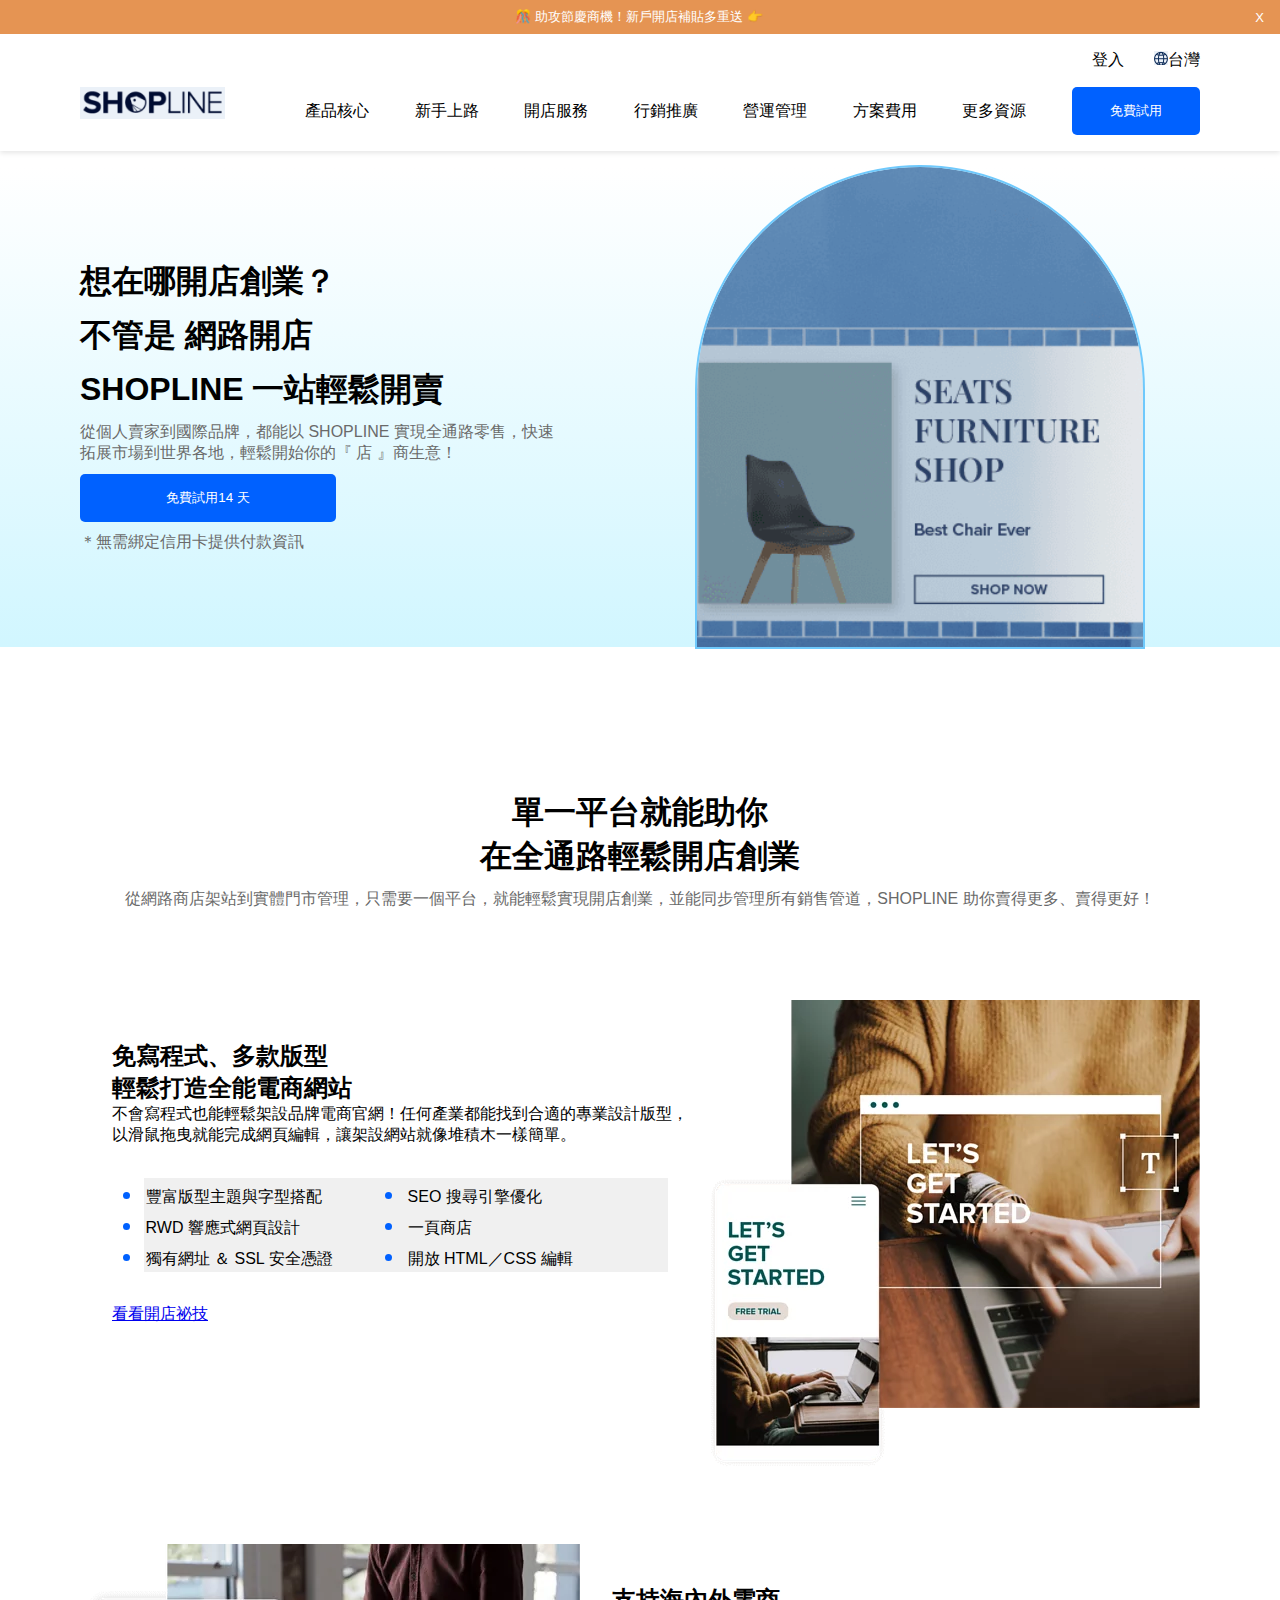
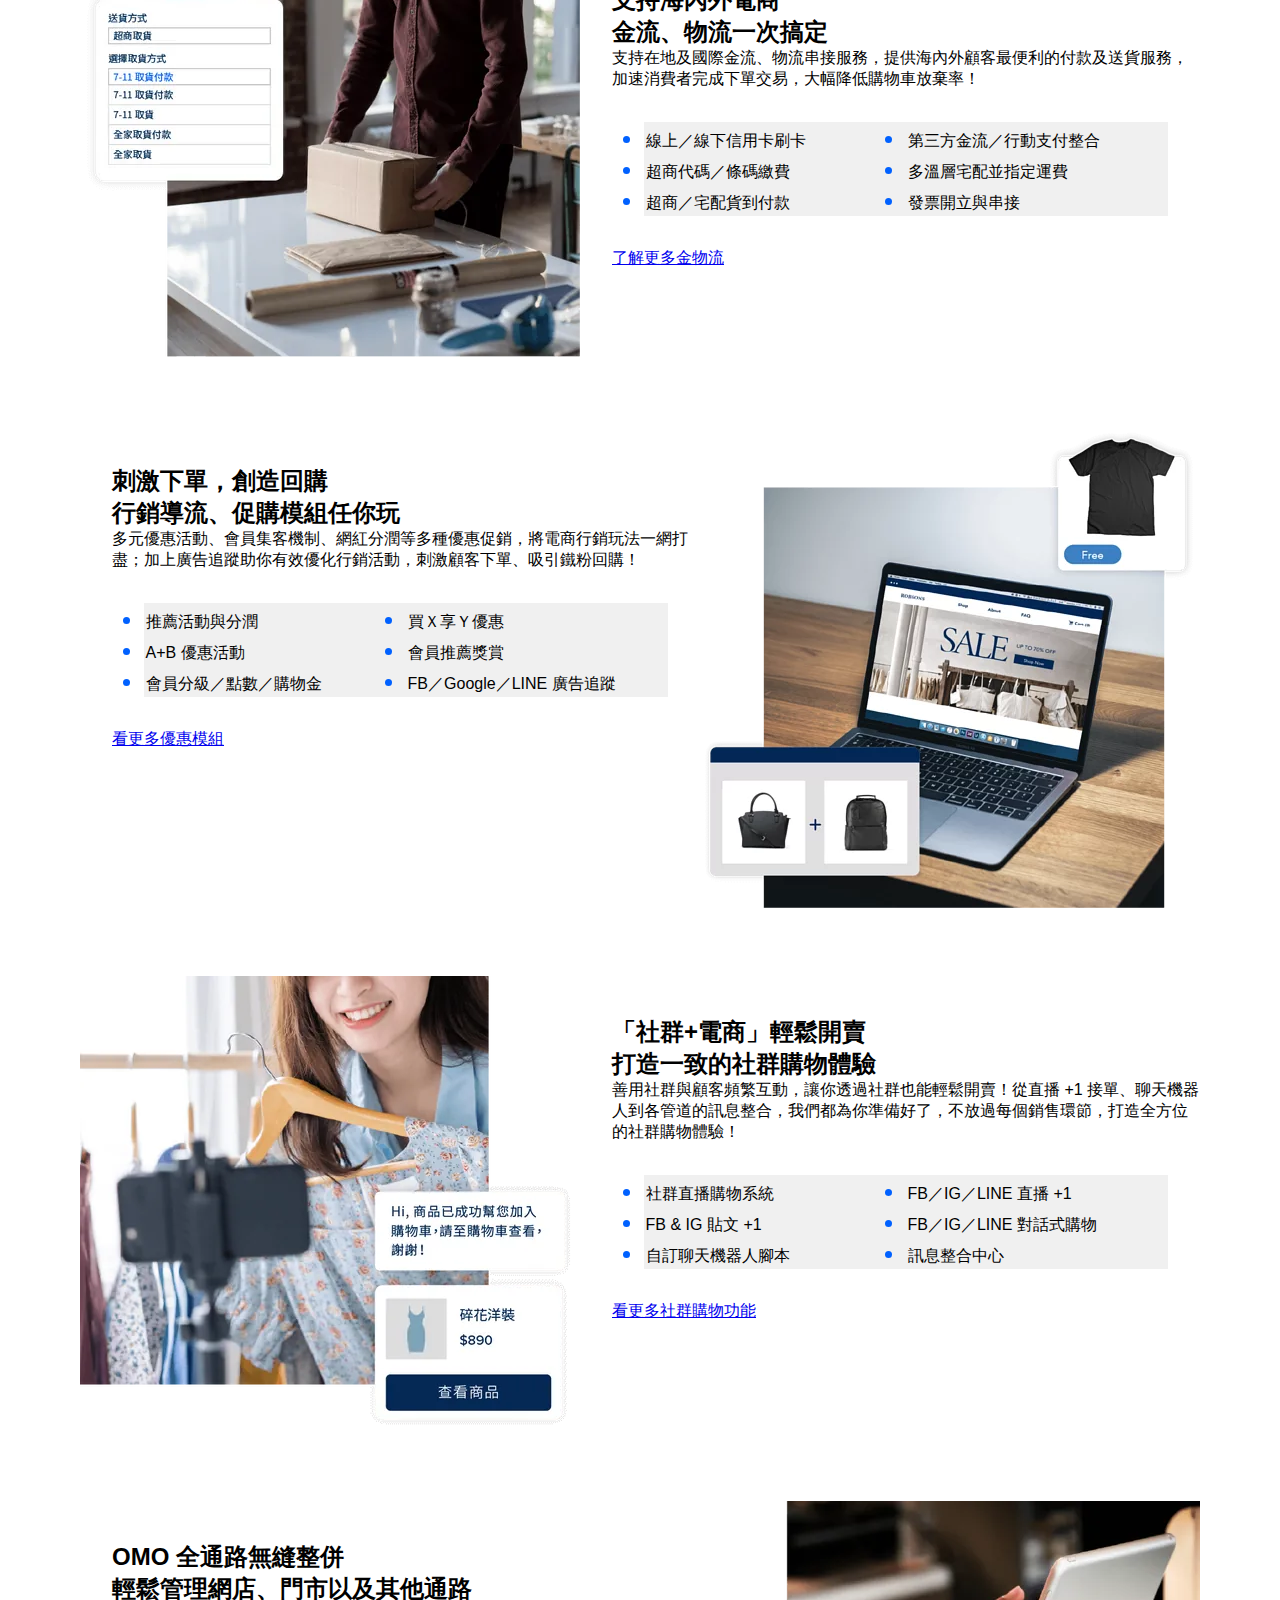
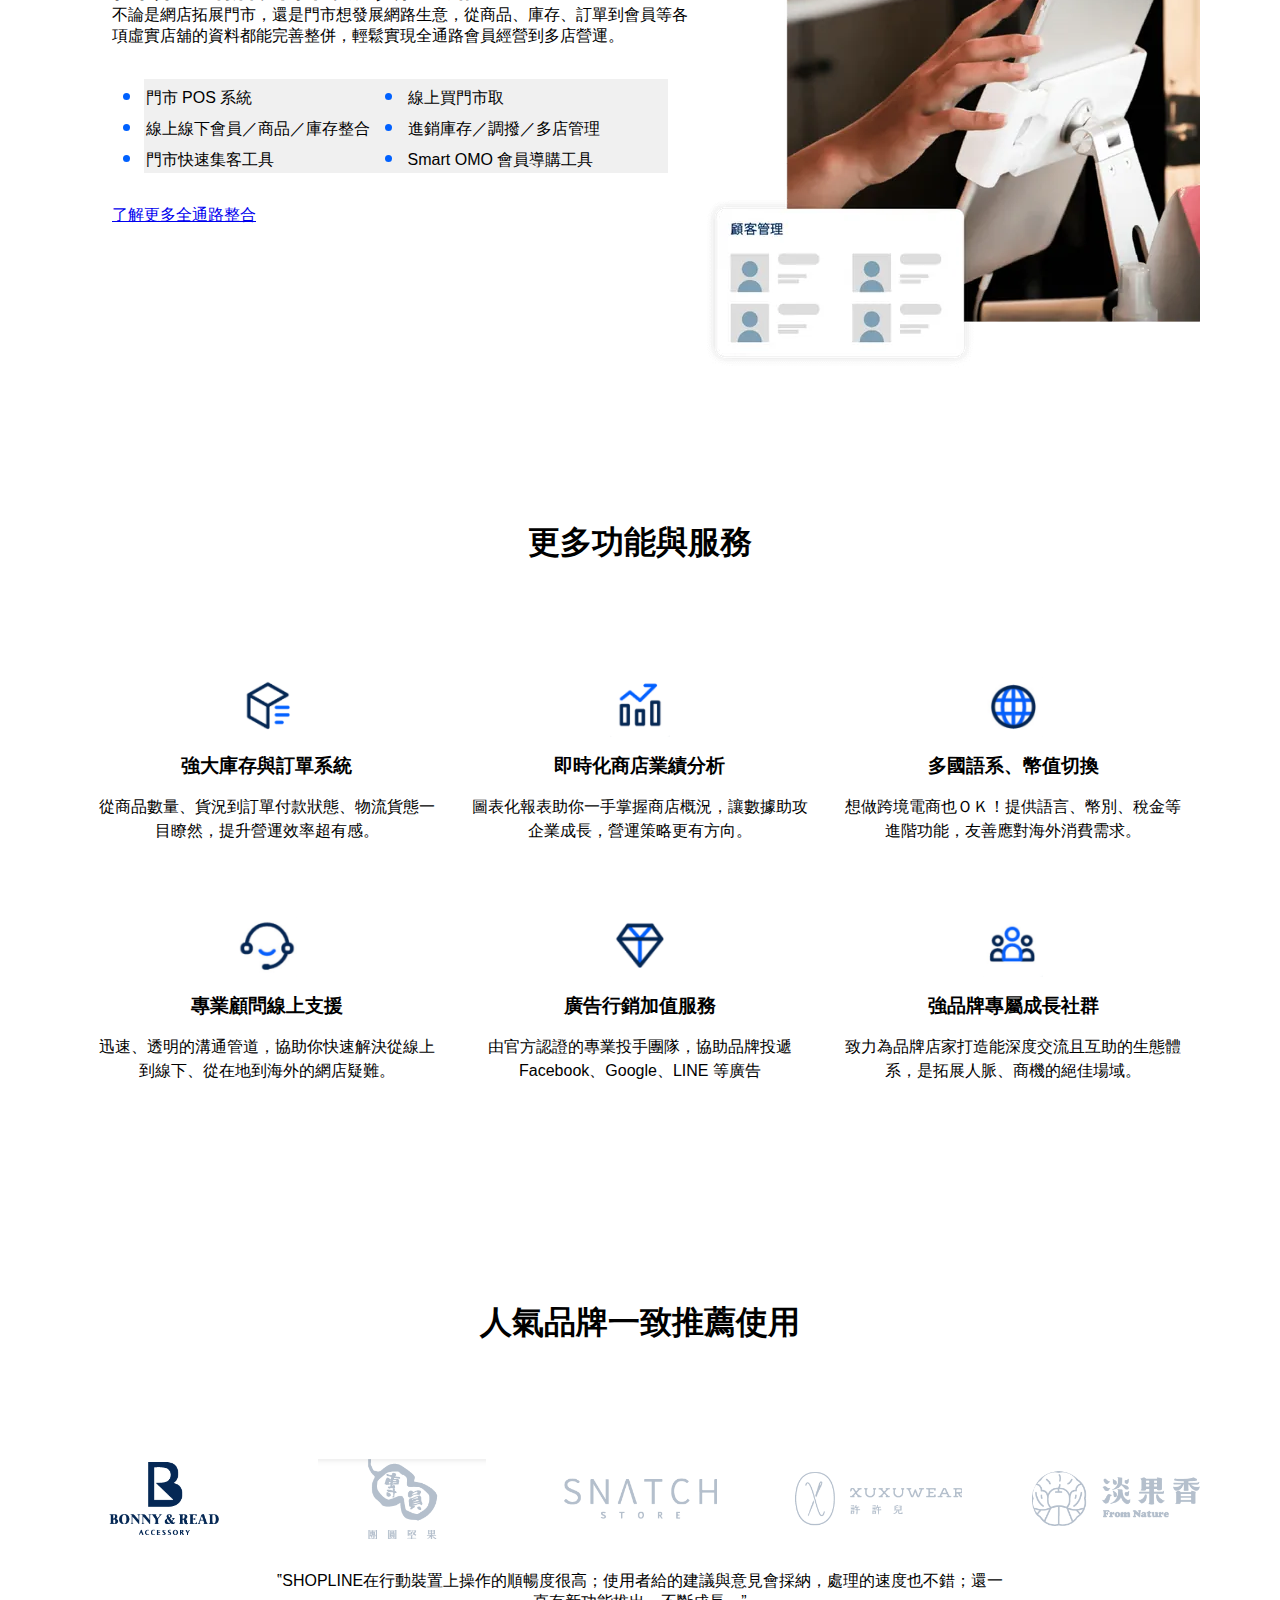
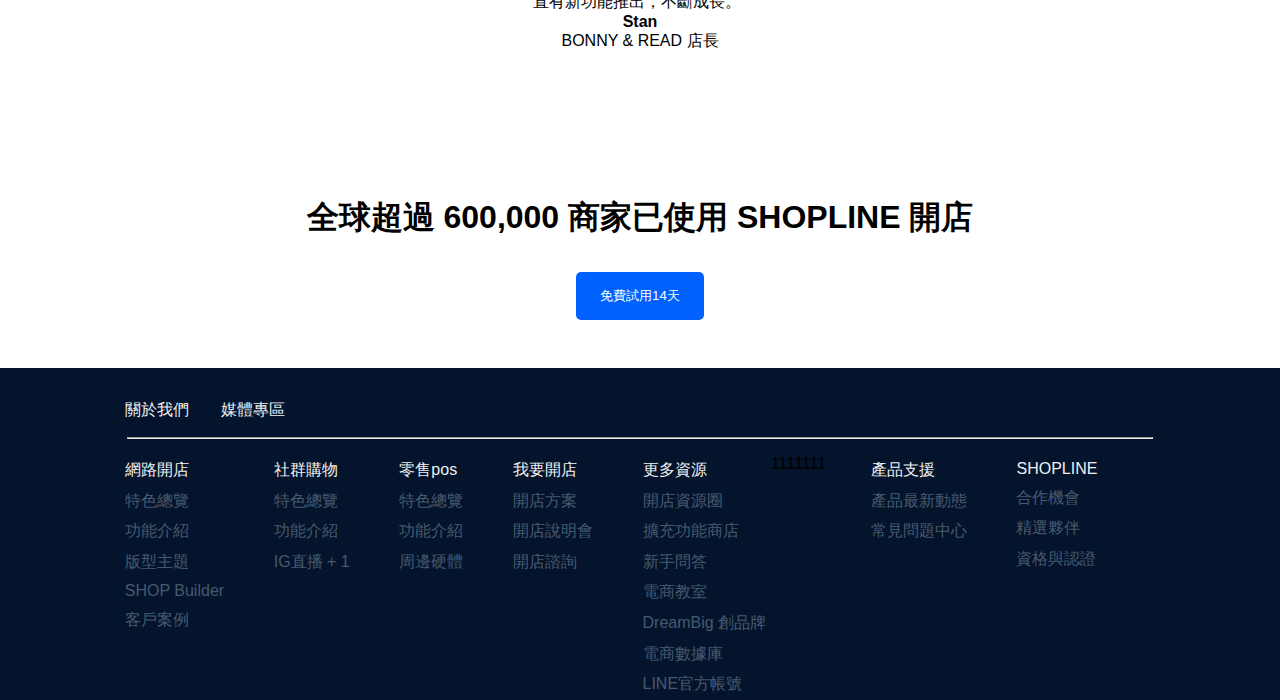
==== index.html @ c4f601bf "20241226Update" ====
<!DOCTYPE html>
<html lang="en">
  <head>
    <meta charset="UTF-8" />
    <meta name="viewport" content="width=device-width, initial-scale=1.0" />
    <title>SHOPLINE模擬</title>
    <style>
      * {
        font-family: "Segoe UI", Tahoma, Geneva, Verdana, sans-serif;
        max-width: 100vw;
        margin: 0;
      }
      button {
        background-color: #0061ff;
        color: #fff;
        border: #fff;
        border-radius: 5px;
        height: 3rem;
        width: 8rem;
      }
      h1 {
        font-size: 200%;
        margin-bottom: 0;
      }
      li::marker {
        color: #0061ff; /* 設定 marker 顏色 */
        font-size: 1.5rem; /* 自定義 marker 大小 */
      }
      input {
        display: none;
      }
      nav {
        margin-top: unset;
        display: flex;
        flex-wrap: wrap;
        background-color: #fff;
        padding: 1rem 5rem 1rem 5rem;
        z-index: 1000; /* 確保顯示在頂層 */
      }
      nav img {
        height: 2rem;
        display: flex;
        margin-bottom: 0;
      }
      #hb-input:checked + .float .popout {
        display: none;
      }
      .ad_contnet {
        display: flex;
        margin-top: 2rem;
        margin-bottom: 2rem;
        padding: 2rem 5rem 0 5rem;
      }
      .ad_contnet:nth-child(even) {
        flex-direction: row-reverse;
      }
      .ad_contnet .ad_slogan {
        padding-left: 2rem;
        padding-top: 2.5rem;
        /* outline: 3px solid #0061ff; */
      }
      .ad_contnet h2 {
        font-size: 150%;
      }
      .ad_contnet li {
        margin-top: 0;
        padding: 0.1rem;
        background: #f0f0f0;
        text-align: left;
      }
      .ad_contnet ul {
        display: grid;
        grid-template-columns: repeat(2, 1fr); /* 二列 */
        padding: 2rem;
        margin: 0;
      }
      .banner {
        display: flex;
        padding-left: 5rem;
        justify-content: left;
        align-items: center; /* 確保垂直居中 */
        background-image: linear-gradient(180deg, #fff, rgb(209, 246, 255));
      }
      .banner button {
        background-color: #0061ff;
        color: #fff;
        border: #fff;
        border-radius: 5px;
        height: 3rem;
        width: 16rem;
      }
      .banner_content {
        width: 40%;
      }
      .banner_content .banner_slogan {
        font-size: 2rem;
        font-weight: bold;
        margin: 10px 0;
      }
      .banner_content .banner_desc {
        font-size: 1rem;
        color: #6a6a6a;
        margin: 10px 0;
      }
      .brand_list {
        display: flex;
        flex-wrap: wrap;
        background-color: #fff;
        justify-content: space-between;
        padding: 2rem 5rem 0 5rem;
      }
      .brand_list img {
        height: 15%;
        width: 15%;
      }
      .brand_text {
        align-items: center;
        background-color: #fff;
        display: flex;
        flex-direction: column; /* 讓內容垂直排列 */
        flex-wrap: wrap;
        justify-content: center;
        padding: 2rem 17rem 0 17rem;
        text-align: center;
      }
      .brand_text p {
        margin-bottom: 0;
        padding-top: 0;
      }
      .brand_text p:nth-child(2) {
        font-weight: bold;
      }
      .container {
        margin-top: 1rem;
      }
      .customize {
        background-color: #fff;
        display: flex;
        padding: 1rem 5rem 0rem 5rem;
        justify-content: flex-end;
        align-items: baseline;
      }
      .customize a {
        text-decoration: none;
        color: black;
      }
      .customize a:first-child {
        margin-right: 30px;
      }
      .features {
        display: grid;
        grid-template-columns: repeat(3, 1fr);
        padding: 2rem 5rem 0 5rem;
      }
      .features_block {
        height: 15rem;
        justify-content: center; /* Horizontally center */
        align-items: center; /* Vertically center */
      }
      .features_icon {
        display: flex; /* Set to flex container */
        justify-content: center; /* Horizontally center */
        align-items: center; /* Vertically center */
      }
      .features_icon img {
        height: 60px;
        width: 60px;
      }
      .features_text {
        display: flex; /* Set to flex container */
        flex-direction: column;
        justify-content: center; /* Horizontally center */
        align-items: center; /* Vertically center */
        margin: 1rem 1rem 1rem 1rem;
      }
      .features_text p {
        margin-top: 1rem; /* 與其他內容的間距 */
        line-height: 1.5; /* 調整行間距，讓段落更易讀 */
        text-align: center; /* 水平置中 */
      }
      .footer {
        background-color: #04142c;
      }
      .float {
        margin: 0;
        position: sticky;
        top: 0rem;
        box-shadow: 0 2px 5px rgba(0, 0, 0, 0.1);
      }
      .footer p {
        display: flex;
        margin-bottom: 1rem;
        margin-left: 7.8rem;
        padding-top: 2rem;
        width: 10rem;
        justify-content: space-between;
        align-items: flex-start;
      }
      .footer a {
        text-decoration: none;
        color: #f0f0f0;
      }
      .footer hr {
        margin: 10rem 0;
        width: 80%;
        margin: 0 auto;
      }
      .footer_bottom {
        display: flex;
        flex-direction: row;
        padding: 1rem 5rem 0 5rem;
      }
      .footer_bottom ul {
        display: flex;
        flex-direction: column;
      }
      .footer_bottom li {
        list-style: none;
        padding: 0.3rem;
        color: #465a6f;
      }
      .footer_bottom li:nth-child(1) {
        color: #f0f0f0;
      }
      .footer_bottom li a {
        text-decoration: none;
        color: #465a6f;
        padding: 0;
      }
      .img-box {
        display: flex;
        width: 60%;
        /* flex: 1; */
        max-height: 30rem; /* 限制最大高度 */
        justify-content: center; /* 水平居中 */
        align-items: center; /* 垂直居中 */
      }
      .img-box img {
        max-height: 30rem; /* 保持圖片比例並填充容器 */
        max-width: 30rem;
        object-fit: none;
        border-radius: 20rem 20rem 0 0;
        outline: 2px solid #6fc9fc;
      }
      .logo {
        flex: 0 0 auto;
      }
      .menu-bar {
        display: flex;
        padding-left: 5rem;
        justify-content: space-between;
        flex-grow: 1; /* 中間部分佔據剩餘空間 */
        align-items: center;
        align-content: center;
      }
      .menu-item a {
        color: black;
        font-style: unset;
        text-decoration: none;
      }
      .popout {
        margin-top: unset;
        margin: 0;
        border: 0;
        padding: 0.5rem 1rem 0.5rem 1rem;
        background-color: #e59453;
        display: flex;
        justify-content: space-between;
        align-items: center;
        z-index: 1001; /* 確保顯示在頂層 */
      }
      .popout p {
        align-items: center;
        color: #fff;
        font-size: small;
      }
      .popout p:first-child {
        color: #e59453;
      }
      .popout p:last-child {
        font-size: ;
        align-items: end;
      }
      .topic {
        margin-top: 3rem;
        margin-bottom: 3rem;
        display: flex; /* 開啟 Flex 排版 */
        flex-direction: column; /* 讓內容垂直排列 */
        justify-content: center; /* 垂直置中 */
        align-items: center; /* 水平置中 */
        text-align: center; /* 文字內部對齊 */
        padding-top: 6rem;
      }
      .topic h2 {
        font-size: 2em;
        margin-bottom: 2rem;
      }
      .topic p {
        font-size: 1rem;
        color: #6a6a6a;
        margin: 10px 0;
      }
      @media screen and (max-width: 768px) {
        * {
          margin: unset;
          padding: 0;
          max-width: 576px;
          font-size: 60%;
          justify-self: center;
        }
        .float {
          display: none;
        }
        .banner {
          flex-wrap: wrap;
        }
        .topic {
          margin: 0;
          flex-wrap: wrap;
          justify-content: center;
          align-items: center;
        }
        .topic p {
          word-wrap: break-word;
        }
      }
    </style>
  </head>

  <body>
    <input type="checkbox" name="" id="hb-input" />
    <div class="float">
      <div class="popout">
        <p>x</p>
        <p>🎊 助攻節慶商機！新戶開店補貼多重送 👉</p>
        <p><label for="hb-input">X</label></p>
      </div>
      <div class="customize">
        <a href="">登入</a><a href=""><img src="./icon/icon0.png" />台灣</a>
      </div>
      <nav>
        <div class="logo">
          <img src="SHOPLINE.png" alt="shopline" />
        </div>
        <div class="menu-bar">
          <span class="menu-item"><a href="#">產品核心</a></span>
          <span class="menu-item"><a href="#">新手上路</a></span>
          <span class="menu-item"><a href="#">開店服務</a></span>
          <span class="menu-item"><a href="#">行銷推廣</a></span>
          <span class="menu-item"><a href="#">營運管理</a></span>
          <span class="menu-item"><a href="#">方案費用</a></span>
          <span class="menu-item"><a href="#">更多資源</a></span>
          <button type="button">免費試用</button>
        </div>
      </nav>
    </div>
    <div class="container">
      <div class="banner">
        <div class="banner_content">
          <p class="banner_slogan">想在哪開店創業？</p>
          <p class="banner_slogan">不管是 網路開店</p>
          <p class="banner_slogan">SHOPLINE 一站輕鬆開賣</p>
          <p class="banner_desc">
            從個人賣家到國際品牌，都能以 SHOPLINE
            實現全通路零售，快速拓展市場到世界各地，輕鬆開始你的『 店 』商生意！
          </p>
          <button type="button">免費試用14 天</button>
          <p class="banner_desc">＊無需綁定信用卡提供付款資訊</p>
        </div>
        <div class="img-box">
          <img src="Shopline_banner1.png" alt="" />
        </div>
      </div>
      <div class="topic">
        <h1>單一平台就能助你</h1>
        <h1>在全通路輕鬆開店創業</h1>
        <p>
          從網路商店架站到實體門市管理，只需要一個平台，就能輕鬆實現開店創業，並能同步管理所有銷售管道，SHOPLINE
          助你賣得更多、賣得更好！
        </p>
      </div>
      <div class="ad">
        <div class="ad_contnet">
          <div class="ad_slogan">
            <h2>免寫程式、多款版型</h2>
            <h2>輕鬆打造全能電商網站</h2>
            <p>
              不會寫程式也能輕鬆架設品牌電商官網！任何產業都能找到合適的專業設計版型，以滑鼠拖曳就能完成網頁編輯，讓架設網站就像堆積木一樣簡單。
            </p>
            <ul>
              <li>豐富版型主題與字型搭配</li>
              <li>SEO 搜尋引擎優化</li>
              <li>RWD 響應式網頁設計</li>
              <li>一頁商店</li>
              <li>獨有網址 ＆ SSL 安全憑證</li>
              <li>開放 HTML／CSS 編輯</li>
            </ul>
            <a href="#">看看開店祕技</a>
          </div>
          <div>
            <img src="./ad/ad1.webp" />
          </div>
        </div>
        <div class="ad_contnet">
          <div class="ad_slogan">
            <h2>支持海內外電商</h2>
            <h2>金流、物流一次搞定</h2>
            <p>
              支持在地及國際金流、物流串接服務，提供海內外顧客最便利的付款及送貨服務，加速消費者完成下單交易，大幅降低購物車放棄率！
            </p>
            <ul>
              <li>線上／線下信用卡刷卡</li>
              <li>第三方金流／行動支付整合</li>
              <li>超商代碼／條碼繳費</li>
              <li>多溫層宅配並指定運費</li>
              <li>超商／宅配貨到付款</li>
              <li>發票開立與串接</li>
            </ul>
            <a href="#">了解更多金物流</a>
          </div>
          <div>
            <img src="./ad/ad2.webp" />
          </div>
        </div>
        <div class="ad_contnet">
          <div class="ad_slogan">
            <h2>刺激下單，創造回購</h2>
            <h2>行銷導流、促購模組任你玩</h2>
            <p>
              多元優惠活動、會員集客機制、網紅分潤等多種優惠促銷，將電商行銷玩法一網打盡；加上廣告追蹤助你有效優化行銷活動，刺激顧客下單、吸引鐵粉回購！
            </p>
            <ul>
              <li>推薦活動與分潤</li>
              <li>買Ｘ享Ｙ優惠</li>
              <li>A+B 優惠活動</li>
              <li>會員推薦獎賞</li>
              <li>會員分級／點數／購物金</li>
              <li>FB／Google／LINE 廣告追蹤</li>
            </ul>
            <a href="#">看更多優惠模組</a>
          </div>
          <div>
            <img src="./ad/ad3.webp" />
          </div>
        </div>
        <div class="ad_contnet">
          <div class="ad_slogan">
            <h2>「社群+電商」輕鬆開賣</h2>
            <h2>打造一致的社群購物體驗</h2>
            <p>
              善用社群與顧客頻繁互動，讓你透過社群也能輕鬆開賣！從直播 +1
              接單、聊天機器人到各管道的訊息整合，我們都為你準備好了，不放過每個銷售環節，打造全方位的社群購物體驗！
            </p>
            <ul>
              <li>社群直播購物系統</li>
              <li>FB／IG／LINE 直播 +1</li>
              <li>FB & IG 貼文 +1</li>
              <li>FB／IG／LINE 對話式購物</li>
              <li>自訂聊天機器人腳本</li>
              <li>訊息整合中心</li>
            </ul>
            <a href="#">看更多社群購物功能</a>
          </div>
          <div>
            <img src="./ad/ad4.webp" />
          </div>
        </div>
        <div class="ad_contnet">
          <div class="ad_slogan">
            <h2>OMO 全通路無縫整併</h2>
            <h2>輕鬆管理網店、門市以及其他通路</h2>
            <p>
              不論是網店拓展門市，還是門市想發展網路生意，從商品、庫存、訂單到會員等各項虛實店舖的資料都能完善整併，輕鬆實現全通路會員經營到多店營運。
            </p>
            <ul>
              <li>門市 POS 系統</li>
              <li>線上買門市取</li>
              <li>線上線下會員／商品／庫存整合</li>
              <li>進銷庫存／調撥／多店管理</li>
              <li>門市快速集客工具</li>
              <li>Smart OMO 會員導購工具</li>
            </ul>
            <a href="#">了解更多全通路整合</a>
          </div>
          <div>
            <img src="./ad/ad5.webp" />
          </div>
        </div>

        <div class="topic">
          <h2>更多功能與服務</h2>
        </div>

        <div class="features">
          <div class="features_block">
            <div class="features_icon">
              <img src="./icon/icon1.png" alt="" />
            </div>
            <div class="features_text">
              <h3>強大庫存與訂單系統</h3>
              <p>
                從商品數量、貨況到訂單付款狀態、物流貨態一目瞭然，提升營運效率超有感。
              </p>
            </div>
          </div>
          <div class="features_block">
            <div class="features_icon">
              <img src="./icon/icon2.png" alt="" />
            </div>
            <div class="features_text">
              <h3>即時化商店業績分析</h3>
              <p>
                圖表化報表助你一手掌握商店概況，讓數據助攻企業成長，營運策略更有方向。
              </p>
            </div>
          </div>
          <div class="features_block">
            <div class="features_icon">
              <img src="./icon/icon3.png" alt="" />
            </div>
            <div class="features_text">
              <h3>多國語系、幣值切換</h3>
              <p>
                想做跨境電商也ＯＫ！提供語言、幣別、稅金等進階功能，友善應對海外消費需求。
              </p>
            </div>
          </div>
          <div class="features_block">
            <div class="features_icon">
              <img src="./icon/icon4.png" alt="" />
            </div>
            <div class="features_text">
              <h3>專業顧問線上支援</h3>
              <p>
                迅速、透明的溝通管道，協助你快速解決從線上到線下、從在地到海外的網店疑難。
              </p>
            </div>
          </div>
          <div class="features_block">
            <div class="features_icon">
              <img src="./icon/icon5.png" alt="" />
            </div>
            <div class="features_text">
              <h3>廣告行銷加值服務</h3>
              <p>
                由官方認證的專業投手團隊，協助品牌投遞 Facebook、Google、LINE
                等廣告
              </p>
            </div>
          </div>
          <div class="features_block">
            <div class="features_icon">
              <img src="./icon/icon6.png" alt="" />
            </div>
            <div class="features_text">
              <h3>強品牌專屬成長社群</h3>
              <p>
                致力為品牌店家打造能深度交流且互助的生態體系，是拓展人脈、商機的絕佳場域。
              </p>
            </div>
          </div>
        </div>

        <div class="topic">
          <h2>人氣品牌一致推薦使用</h2>
        </div>
        <div class="brand">
          <div class="brand_list">
            <img src="./brand/hl_brand01.png" alt="" />
            <img src="./brand/brand02.png" alt="" />
            <img src="./brand/brand03.png" alt="" />
            <img src="./brand/brand04.png" alt="" />
            <img src="./brand/brand05.png" alt="" />
          </div>
          <div class="brand_text">
            <p>
              ‟SHOPLINE在行動裝置上操作的順暢度很高；使用者給的建議與意見會採納，處理的速度也不錯；還一直有新功能推出，不斷成長。”
            </p>
            <p>Stan</p>
            <p>BONNY & READ 店長</p>
          </div>
        </div>
        <div class="topic">
          <h2>全球超過 600,000 商家已使用 SHOPLINE 開店</h2>
          <button type="button">免費試用14天</button>
        </div>
      </div>
    </div>

    <div class="footer">
      <p><a href=".">關於我們</a> <a href=".">媒體專區</a></p>
      <hr />
      <div class="footer_bottom">
        <ul>
          <li>網路開店</li>
          <li><a href="">特色總覽</a></li>
          <li><a href="">功能介紹</a></li>
          <li><a href="">版型主題</a></li>
          <li><a href="">SHOP Builder</a></li>
          <li><a href="">客戶案例</a></li>
        </ul>
        <ul>
          <li>社群購物</li>
          <li><a href="">特色總覽</a></li>
          <li><a href="">功能介紹</a></li>
          <li><a href="">IG直播 + 1</a></li>
        </ul>
        <ul>
          <li>零售pos</li>
          <li><a href="">特色總覽</a></li>
          <li><a href="">功能介紹</a></li>
          <li><a href="">周邊硬體</a></li>
        </ul>
        <ul>
          <li>我要開店</li>
          <li><a href="">開店方案</a></li>
          <li><a href="">開店說明會</a></li>
          <li><a href="">開店諮詢</a></li>
        </ul>
        <ul>
          <li>更多資源</li>
          <li><a href="">開店資源圈</a></li>
          <li><a href="">擴充功能商店</a></li>
          <li><a href="">新手問答</a></li>
          <li><a href="">電商教室</a></li>
          <li><a href="">DreamBig 創品牌</a></li>
          <li><a href="">電商數據庫</a></li>
          <li><a href="">LINE官方帳號</a></li>
        </ul>
        <div>1111111</div>
        <ul>
          <li>產品支援</li>
          <li><a href="">產品最新動態</a></li>
          <li><a href="">常見問題中心</a></li>
        </ul>
        <ul>
          <li>SHOPLINE</li>
          <li><a href="">合作機會</a></li>
          <li><a href="">精選夥伴</a></li>
          <li><a href="">資格與認證</a></li>
        </ul>
      </div>
    </div>
  </body>
</html>
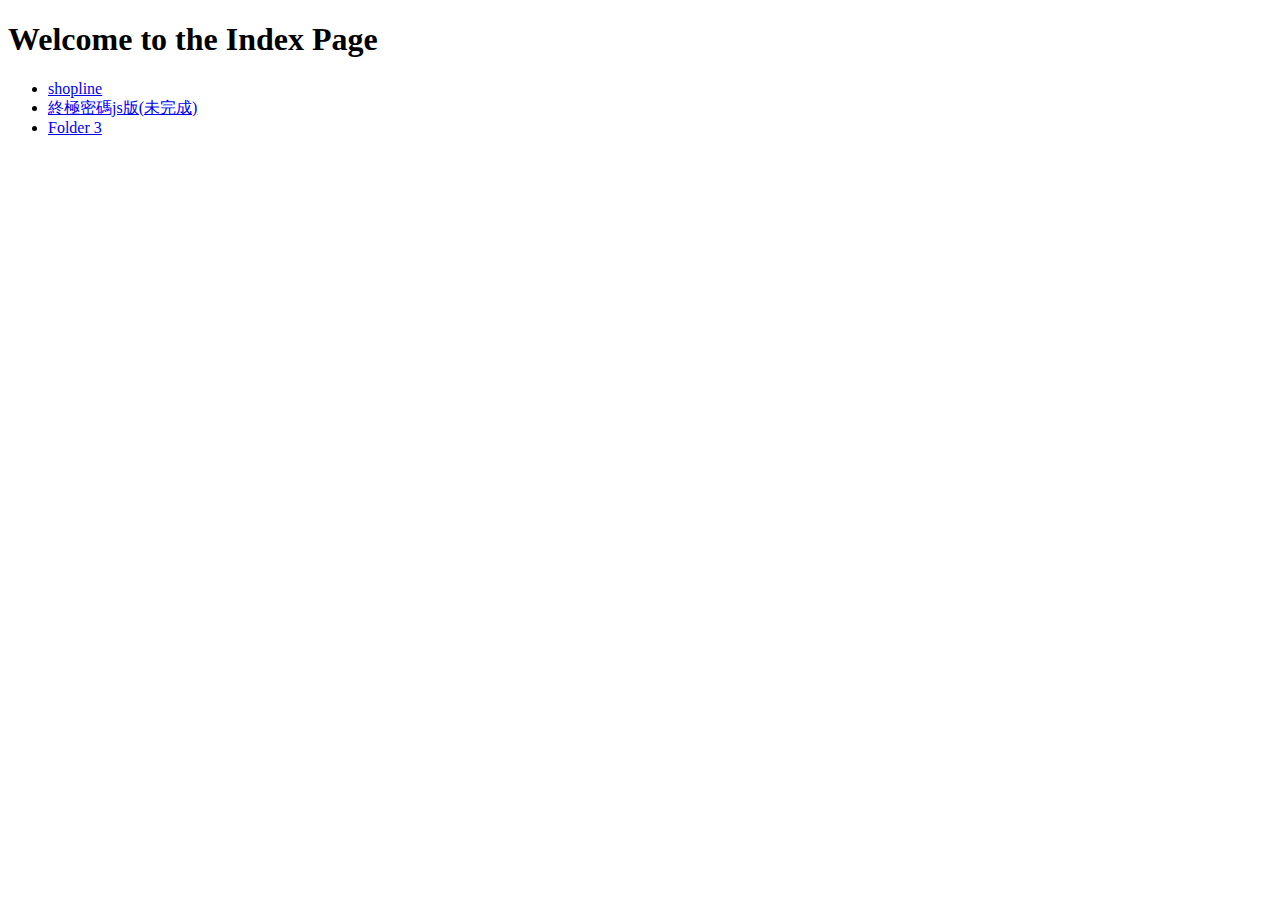
==== commit 193934b2: "20240101" ====
--- a/index.html
+++ b/index.html
@@ -3,643 +3,14 @@
   <head>
     <meta charset="UTF-8" />
     <meta name="viewport" content="width=device-width, initial-scale=1.0" />
-    <title>SHOPLINE模擬</title>
-    <style>
-      * {
-        font-family: "Segoe UI", Tahoma, Geneva, Verdana, sans-serif;
-        max-width: 100vw;
-        margin: 0;
-      }
-      button {
-        background-color: #0061ff;
-        color: #fff;
-        border: #fff;
-        border-radius: 5px;
-        height: 3rem;
-        width: 8rem;
-      }
-      h1 {
-        font-size: 200%;
-        margin-bottom: 0;
-      }
-      li::marker {
-        color: #0061ff; /* 設定 marker 顏色 */
-        font-size: 1.5rem; /* 自定義 marker 大小 */
-      }
-      input {
-        display: none;
-      }
-      nav {
-        margin-top: unset;
-        display: flex;
-        flex-wrap: wrap;
-        background-color: #fff;
-        padding: 1rem 5rem 1rem 5rem;
-        z-index: 1000; /* 確保顯示在頂層 */
-      }
-      nav img {
-        height: 2rem;
-        display: flex;
-        margin-bottom: 0;
-      }
-      #hb-input:checked + .float .popout {
-        display: none;
-      }
-      .ad_contnet {
-        display: flex;
-        margin-top: 2rem;
-        margin-bottom: 2rem;
-        padding: 2rem 5rem 0 5rem;
-      }
-      .ad_contnet:nth-child(even) {
-        flex-direction: row-reverse;
-      }
-      .ad_contnet .ad_slogan {
-        padding-left: 2rem;
-        padding-top: 2.5rem;
-        /* outline: 3px solid #0061ff; */
-      }
-      .ad_contnet h2 {
-        font-size: 150%;
-      }
-      .ad_contnet li {
-        margin-top: 0;
-        padding: 0.1rem;
-        background: #f0f0f0;
-        text-align: left;
-      }
-      .ad_contnet ul {
-        display: grid;
-        grid-template-columns: repeat(2, 1fr); /* 二列 */
-        padding: 2rem;
-        margin: 0;
-      }
-      .banner {
-        display: flex;
-        padding-left: 5rem;
-        justify-content: left;
-        align-items: center; /* 確保垂直居中 */
-        background-image: linear-gradient(180deg, #fff, rgb(209, 246, 255));
-      }
-      .banner button {
-        background-color: #0061ff;
-        color: #fff;
-        border: #fff;
-        border-radius: 5px;
-        height: 3rem;
-        width: 16rem;
-      }
-      .banner_content {
-        width: 40%;
-      }
-      .banner_content .banner_slogan {
-        font-size: 2rem;
-        font-weight: bold;
-        margin: 10px 0;
-      }
-      .banner_content .banner_desc {
-        font-size: 1rem;
-        color: #6a6a6a;
-        margin: 10px 0;
-      }
-      .brand_list {
-        display: flex;
-        flex-wrap: wrap;
-        background-color: #fff;
-        justify-content: space-between;
-        padding: 2rem 5rem 0 5rem;
-      }
-      .brand_list img {
-        height: 15%;
-        width: 15%;
-      }
-      .brand_text {
-        align-items: center;
-        background-color: #fff;
-        display: flex;
-        flex-direction: column; /* 讓內容垂直排列 */
-        flex-wrap: wrap;
-        justify-content: center;
-        padding: 2rem 17rem 0 17rem;
-        text-align: center;
-      }
-      .brand_text p {
-        margin-bottom: 0;
-        padding-top: 0;
-      }
-      .brand_text p:nth-child(2) {
-        font-weight: bold;
-      }
-      .container {
-        margin-top: 1rem;
-      }
-      .customize {
-        background-color: #fff;
-        display: flex;
-        padding: 1rem 5rem 0rem 5rem;
-        justify-content: flex-end;
-        align-items: baseline;
-      }
-      .customize a {
-        text-decoration: none;
-        color: black;
-      }
-      .customize a:first-child {
-        margin-right: 30px;
-      }
-      .features {
-        display: grid;
-        grid-template-columns: repeat(3, 1fr);
-        padding: 2rem 5rem 0 5rem;
-      }
-      .features_block {
-        height: 15rem;
-        justify-content: center; /* Horizontally center */
-        align-items: center; /* Vertically center */
-      }
-      .features_icon {
-        display: flex; /* Set to flex container */
-        justify-content: center; /* Horizontally center */
-        align-items: center; /* Vertically center */
-      }
-      .features_icon img {
-        height: 60px;
-        width: 60px;
-      }
-      .features_text {
-        display: flex; /* Set to flex container */
-        flex-direction: column;
-        justify-content: center; /* Horizontally center */
-        align-items: center; /* Vertically center */
-        margin: 1rem 1rem 1rem 1rem;
-      }
-      .features_text p {
-        margin-top: 1rem; /* 與其他內容的間距 */
-        line-height: 1.5; /* 調整行間距，讓段落更易讀 */
-        text-align: center; /* 水平置中 */
-      }
-      .footer {
-        background-color: #04142c;
-      }
-      .float {
-        margin: 0;
-        position: sticky;
-        top: 0rem;
-        box-shadow: 0 2px 5px rgba(0, 0, 0, 0.1);
-      }
-      .footer p {
-        display: flex;
-        margin-bottom: 1rem;
-        margin-left: 7.8rem;
-        padding-top: 2rem;
-        width: 10rem;
-        justify-content: space-between;
-        align-items: flex-start;
-      }
-      .footer a {
-        text-decoration: none;
-        color: #f0f0f0;
-      }
-      .footer hr {
-        margin: 10rem 0;
-        width: 80%;
-        margin: 0 auto;
-      }
-      .footer_bottom {
-        display: flex;
-        flex-direction: row;
-        padding: 1rem 5rem 0 5rem;
-      }
-      .footer_bottom ul {
-        display: flex;
-        flex-direction: column;
-      }
-      .footer_bottom li {
-        list-style: none;
-        padding: 0.3rem;
-        color: #465a6f;
-      }
-      .footer_bottom li:nth-child(1) {
-        color: #f0f0f0;
-      }
-      .footer_bottom li a {
-        text-decoration: none;
-        color: #465a6f;
-        padding: 0;
-      }
-      .img-box {
-        display: flex;
-        width: 60%;
-        /* flex: 1; */
-        max-height: 30rem; /* 限制最大高度 */
-        justify-content: center; /* 水平居中 */
-        align-items: center; /* 垂直居中 */
-      }
-      .img-box img {
-        max-height: 30rem; /* 保持圖片比例並填充容器 */
-        max-width: 30rem;
-        object-fit: none;
-        border-radius: 20rem 20rem 0 0;
-        outline: 2px solid #6fc9fc;
-      }
-      .logo {
-        flex: 0 0 auto;
-      }
-      .menu-bar {
-        display: flex;
-        padding-left: 5rem;
-        justify-content: space-between;
-        flex-grow: 1; /* 中間部分佔據剩餘空間 */
-        align-items: center;
-        align-content: center;
-      }
-      .menu-item a {
-        color: black;
-        font-style: unset;
-        text-decoration: none;
-      }
-      .popout {
-        margin-top: unset;
-        margin: 0;
-        border: 0;
-        padding: 0.5rem 1rem 0.5rem 1rem;
-        background-color: #e59453;
-        display: flex;
-        justify-content: space-between;
-        align-items: center;
-        z-index: 1001; /* 確保顯示在頂層 */
-      }
-      .popout p {
-        align-items: center;
-        color: #fff;
-        font-size: small;
-      }
-      .popout p:first-child {
-        color: #e59453;
-      }
-      .popout p:last-child {
-        font-size: ;
-        align-items: end;
-      }
-      .topic {
-        margin-top: 3rem;
-        margin-bottom: 3rem;
-        display: flex; /* 開啟 Flex 排版 */
-        flex-direction: column; /* 讓內容垂直排列 */
-        justify-content: center; /* 垂直置中 */
-        align-items: center; /* 水平置中 */
-        text-align: center; /* 文字內部對齊 */
-        padding-top: 6rem;
-      }
-      .topic h2 {
-        font-size: 2em;
-        margin-bottom: 2rem;
-      }
-      .topic p {
-        font-size: 1rem;
-        color: #6a6a6a;
-        margin: 10px 0;
-      }
-      @media screen and (max-width: 768px) {
-        * {
-          margin: unset;
-          padding: 0;
-          max-width: 576px;
-          font-size: 60%;
-          justify-self: center;
-        }
-        .float {
-          display: none;
-        }
-        .banner {
-          flex-wrap: wrap;
-        }
-        .topic {
-          margin: 0;
-          flex-wrap: wrap;
-          justify-content: center;
-          align-items: center;
-        }
-        .topic p {
-          word-wrap: break-word;
-        }
-      }
-    </style>
+    <title>Index</title>
   </head>
-
   <body>
-    <input type="checkbox" name="" id="hb-input" />
-    <div class="float">
-      <div class="popout">
-        <p>x</p>
-        <p>🎊 助攻節慶商機！新戶開店補貼多重送 👉</p>
-        <p><label for="hb-input">X</label></p>
-      </div>
-      <div class="customize">
-        <a href="">登入</a><a href=""><img src="./icon/icon0.png" />台灣</a>
-      </div>
-      <nav>
-        <div class="logo">
-          <img src="SHOPLINE.png" alt="shopline" />
-        </div>
-        <div class="menu-bar">
-          <span class="menu-item"><a href="#">產品核心</a></span>
-          <span class="menu-item"><a href="#">新手上路</a></span>
-          <span class="menu-item"><a href="#">開店服務</a></span>
-          <span class="menu-item"><a href="#">行銷推廣</a></span>
-          <span class="menu-item"><a href="#">營運管理</a></span>
-          <span class="menu-item"><a href="#">方案費用</a></span>
-          <span class="menu-item"><a href="#">更多資源</a></span>
-          <button type="button">免費試用</button>
-        </div>
-      </nav>
-    </div>
-    <div class="container">
-      <div class="banner">
-        <div class="banner_content">
-          <p class="banner_slogan">想在哪開店創業？</p>
-          <p class="banner_slogan">不管是 網路開店</p>
-          <p class="banner_slogan">SHOPLINE 一站輕鬆開賣</p>
-          <p class="banner_desc">
-            從個人賣家到國際品牌，都能以 SHOPLINE
-            實現全通路零售，快速拓展市場到世界各地，輕鬆開始你的『 店 』商生意！
-          </p>
-          <button type="button">免費試用14 天</button>
-          <p class="banner_desc">＊無需綁定信用卡提供付款資訊</p>
-        </div>
-        <div class="img-box">
-          <img src="Shopline_banner1.png" alt="" />
-        </div>
-      </div>
-      <div class="topic">
-        <h1>單一平台就能助你</h1>
-        <h1>在全通路輕鬆開店創業</h1>
-        <p>
-          從網路商店架站到實體門市管理，只需要一個平台，就能輕鬆實現開店創業，並能同步管理所有銷售管道，SHOPLINE
-          助你賣得更多、賣得更好！
-        </p>
-      </div>
-      <div class="ad">
-        <div class="ad_contnet">
-          <div class="ad_slogan">
-            <h2>免寫程式、多款版型</h2>
-            <h2>輕鬆打造全能電商網站</h2>
-            <p>
-              不會寫程式也能輕鬆架設品牌電商官網！任何產業都能找到合適的專業設計版型，以滑鼠拖曳就能完成網頁編輯，讓架設網站就像堆積木一樣簡單。
-            </p>
-            <ul>
-              <li>豐富版型主題與字型搭配</li>
-              <li>SEO 搜尋引擎優化</li>
-              <li>RWD 響應式網頁設計</li>
-              <li>一頁商店</li>
-              <li>獨有網址 ＆ SSL 安全憑證</li>
-              <li>開放 HTML／CSS 編輯</li>
-            </ul>
-            <a href="#">看看開店祕技</a>
-          </div>
-          <div>
-            <img src="./ad/ad1.webp" />
-          </div>
-        </div>
-        <div class="ad_contnet">
-          <div class="ad_slogan">
-            <h2>支持海內外電商</h2>
-            <h2>金流、物流一次搞定</h2>
-            <p>
-              支持在地及國際金流、物流串接服務，提供海內外顧客最便利的付款及送貨服務，加速消費者完成下單交易，大幅降低購物車放棄率！
-            </p>
-            <ul>
-              <li>線上／線下信用卡刷卡</li>
-              <li>第三方金流／行動支付整合</li>
-              <li>超商代碼／條碼繳費</li>
-              <li>多溫層宅配並指定運費</li>
-              <li>超商／宅配貨到付款</li>
-              <li>發票開立與串接</li>
-            </ul>
-            <a href="#">了解更多金物流</a>
-          </div>
-          <div>
-            <img src="./ad/ad2.webp" />
-          </div>
-        </div>
-        <div class="ad_contnet">
-          <div class="ad_slogan">
-            <h2>刺激下單，創造回購</h2>
-            <h2>行銷導流、促購模組任你玩</h2>
-            <p>
-              多元優惠活動、會員集客機制、網紅分潤等多種優惠促銷，將電商行銷玩法一網打盡；加上廣告追蹤助你有效優化行銷活動，刺激顧客下單、吸引鐵粉回購！
-            </p>
-            <ul>
-              <li>推薦活動與分潤</li>
-              <li>買Ｘ享Ｙ優惠</li>
-              <li>A+B 優惠活動</li>
-              <li>會員推薦獎賞</li>
-              <li>會員分級／點數／購物金</li>
-              <li>FB／Google／LINE 廣告追蹤</li>
-            </ul>
-            <a href="#">看更多優惠模組</a>
-          </div>
-          <div>
-            <img src="./ad/ad3.webp" />
-          </div>
-        </div>
-        <div class="ad_contnet">
-          <div class="ad_slogan">
-            <h2>「社群+電商」輕鬆開賣</h2>
-            <h2>打造一致的社群購物體驗</h2>
-            <p>
-              善用社群與顧客頻繁互動，讓你透過社群也能輕鬆開賣！從直播 +1
-              接單、聊天機器人到各管道的訊息整合，我們都為你準備好了，不放過每個銷售環節，打造全方位的社群購物體驗！
-            </p>
-            <ul>
-              <li>社群直播購物系統</li>
-              <li>FB／IG／LINE 直播 +1</li>
-              <li>FB & IG 貼文 +1</li>
-              <li>FB／IG／LINE 對話式購物</li>
-              <li>自訂聊天機器人腳本</li>
-              <li>訊息整合中心</li>
-            </ul>
-            <a href="#">看更多社群購物功能</a>
-          </div>
-          <div>
-            <img src="./ad/ad4.webp" />
-          </div>
-        </div>
-        <div class="ad_contnet">
-          <div class="ad_slogan">
-            <h2>OMO 全通路無縫整併</h2>
-            <h2>輕鬆管理網店、門市以及其他通路</h2>
-            <p>
-              不論是網店拓展門市，還是門市想發展網路生意，從商品、庫存、訂單到會員等各項虛實店舖的資料都能完善整併，輕鬆實現全通路會員經營到多店營運。
-            </p>
-            <ul>
-              <li>門市 POS 系統</li>
-              <li>線上買門市取</li>
-              <li>線上線下會員／商品／庫存整合</li>
-              <li>進銷庫存／調撥／多店管理</li>
-              <li>門市快速集客工具</li>
-              <li>Smart OMO 會員導購工具</li>
-            </ul>
-            <a href="#">了解更多全通路整合</a>
-          </div>
-          <div>
-            <img src="./ad/ad5.webp" />
-          </div>
-        </div>
-
-        <div class="topic">
-          <h2>更多功能與服務</h2>
-        </div>
-
-        <div class="features">
-          <div class="features_block">
-            <div class="features_icon">
-              <img src="./icon/icon1.png" alt="" />
-            </div>
-            <div class="features_text">
-              <h3>強大庫存與訂單系統</h3>
-              <p>
-                從商品數量、貨況到訂單付款狀態、物流貨態一目瞭然，提升營運效率超有感。
-              </p>
-            </div>
-          </div>
-          <div class="features_block">
-            <div class="features_icon">
-              <img src="./icon/icon2.png" alt="" />
-            </div>
-            <div class="features_text">
-              <h3>即時化商店業績分析</h3>
-              <p>
-                圖表化報表助你一手掌握商店概況，讓數據助攻企業成長，營運策略更有方向。
-              </p>
-            </div>
-          </div>
-          <div class="features_block">
-            <div class="features_icon">
-              <img src="./icon/icon3.png" alt="" />
-            </div>
-            <div class="features_text">
-              <h3>多國語系、幣值切換</h3>
-              <p>
-                想做跨境電商也ＯＫ！提供語言、幣別、稅金等進階功能，友善應對海外消費需求。
-              </p>
-            </div>
-          </div>
-          <div class="features_block">
-            <div class="features_icon">
-              <img src="./icon/icon4.png" alt="" />
-            </div>
-            <div class="features_text">
-              <h3>專業顧問線上支援</h3>
-              <p>
-                迅速、透明的溝通管道，協助你快速解決從線上到線下、從在地到海外的網店疑難。
-              </p>
-            </div>
-          </div>
-          <div class="features_block">
-            <div class="features_icon">
-              <img src="./icon/icon5.png" alt="" />
-            </div>
-            <div class="features_text">
-              <h3>廣告行銷加值服務</h3>
-              <p>
-                由官方認證的專業投手團隊，協助品牌投遞 Facebook、Google、LINE
-                等廣告
-              </p>
-            </div>
-          </div>
-          <div class="features_block">
-            <div class="features_icon">
-              <img src="./icon/icon6.png" alt="" />
-            </div>
-            <div class="features_text">
-              <h3>強品牌專屬成長社群</h3>
-              <p>
-                致力為品牌店家打造能深度交流且互助的生態體系，是拓展人脈、商機的絕佳場域。
-              </p>
-            </div>
-          </div>
-        </div>
-
-        <div class="topic">
-          <h2>人氣品牌一致推薦使用</h2>
-        </div>
-        <div class="brand">
-          <div class="brand_list">
-            <img src="./brand/hl_brand01.png" alt="" />
-            <img src="./brand/brand02.png" alt="" />
-            <img src="./brand/brand03.png" alt="" />
-            <img src="./brand/brand04.png" alt="" />
-            <img src="./brand/brand05.png" alt="" />
-          </div>
-          <div class="brand_text">
-            <p>
-              ‟SHOPLINE在行動裝置上操作的順暢度很高；使用者給的建議與意見會採納，處理的速度也不錯；還一直有新功能推出，不斷成長。”
-            </p>
-            <p>Stan</p>
-            <p>BONNY & READ 店長</p>
-          </div>
-        </div>
-        <div class="topic">
-          <h2>全球超過 600,000 商家已使用 SHOPLINE 開店</h2>
-          <button type="button">免費試用14天</button>
-        </div>
-      </div>
-    </div>
-
-    <div class="footer">
-      <p><a href=".">關於我們</a> <a href=".">媒體專區</a></p>
-      <hr />
-      <div class="footer_bottom">
-        <ul>
-          <li>網路開店</li>
-          <li><a href="">特色總覽</a></li>
-          <li><a href="">功能介紹</a></li>
-          <li><a href="">版型主題</a></li>
-          <li><a href="">SHOP Builder</a></li>
-          <li><a href="">客戶案例</a></li>
-        </ul>
-        <ul>
-          <li>社群購物</li>
-          <li><a href="">特色總覽</a></li>
-          <li><a href="">功能介紹</a></li>
-          <li><a href="">IG直播 + 1</a></li>
-        </ul>
-        <ul>
-          <li>零售pos</li>
-          <li><a href="">特色總覽</a></li>
-          <li><a href="">功能介紹</a></li>
-          <li><a href="">周邊硬體</a></li>
-        </ul>
-        <ul>
-          <li>我要開店</li>
-          <li><a href="">開店方案</a></li>
-          <li><a href="">開店說明會</a></li>
-          <li><a href="">開店諮詢</a></li>
-        </ul>
-        <ul>
-          <li>更多資源</li>
-          <li><a href="">開店資源圈</a></li>
-          <li><a href="">擴充功能商店</a></li>
-          <li><a href="">新手問答</a></li>
-          <li><a href="">電商教室</a></li>
-          <li><a href="">DreamBig 創品牌</a></li>
-          <li><a href="">電商數據庫</a></li>
-          <li><a href="">LINE官方帳號</a></li>
-        </ul>
-        <div>1111111</div>
-        <ul>
-          <li>產品支援</li>
-          <li><a href="">產品最新動態</a></li>
-          <li><a href="">常見問題中心</a></li>
-        </ul>
-        <ul>
-          <li>SHOPLINE</li>
-          <li><a href="">合作機會</a></li>
-          <li><a href="">精選夥伴</a></li>
-          <li><a href="">資格與認證</a></li>
-        </ul>
-      </div>
-    </div>
+    <h1>Welcome to the Index Page</h1>
+    <ul>
+      <li><a href="./2024.12.19/shopline.html">shopline</a></li>
+      <li><a href="#">終極密碼js版(未完成)</a></li>
+      <li><a href="./folder3/index.html">Folder 3</a></li>
+    </ul>
   </body>
 </html>
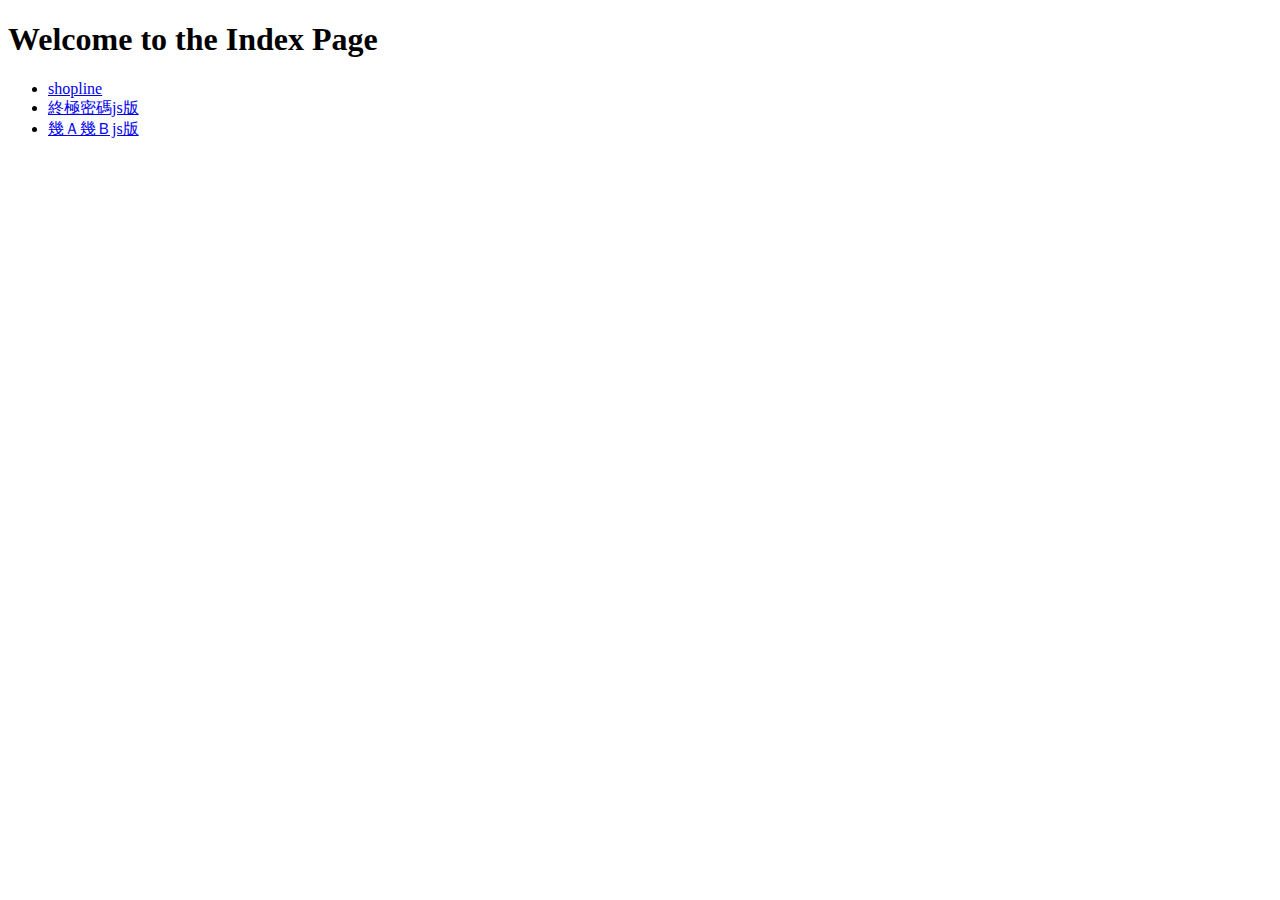
==== commit f5bcf09e: "20250101" ====
--- a/index.html
+++ b/index.html
@@ -9,8 +9,8 @@
     <h1>Welcome to the Index Page</h1>
     <ul>
       <li><a href="./2024.12.19/shopline.html">shopline</a></li>
-      <li><a href="#">終極密碼js版(未完成)</a></li>
-      <li><a href="./folder3/index.html">Folder 3</a></li>
+      <li><a href="./2024.12.30/Andy_homework1_pa.html">終極密碼js版</a></li>
+      <li><a href="./2024.12.30/Andy_homework1_ab.html">幾Ａ幾Ｂjs版</a></li>
     </ul>
   </body>
 </html>
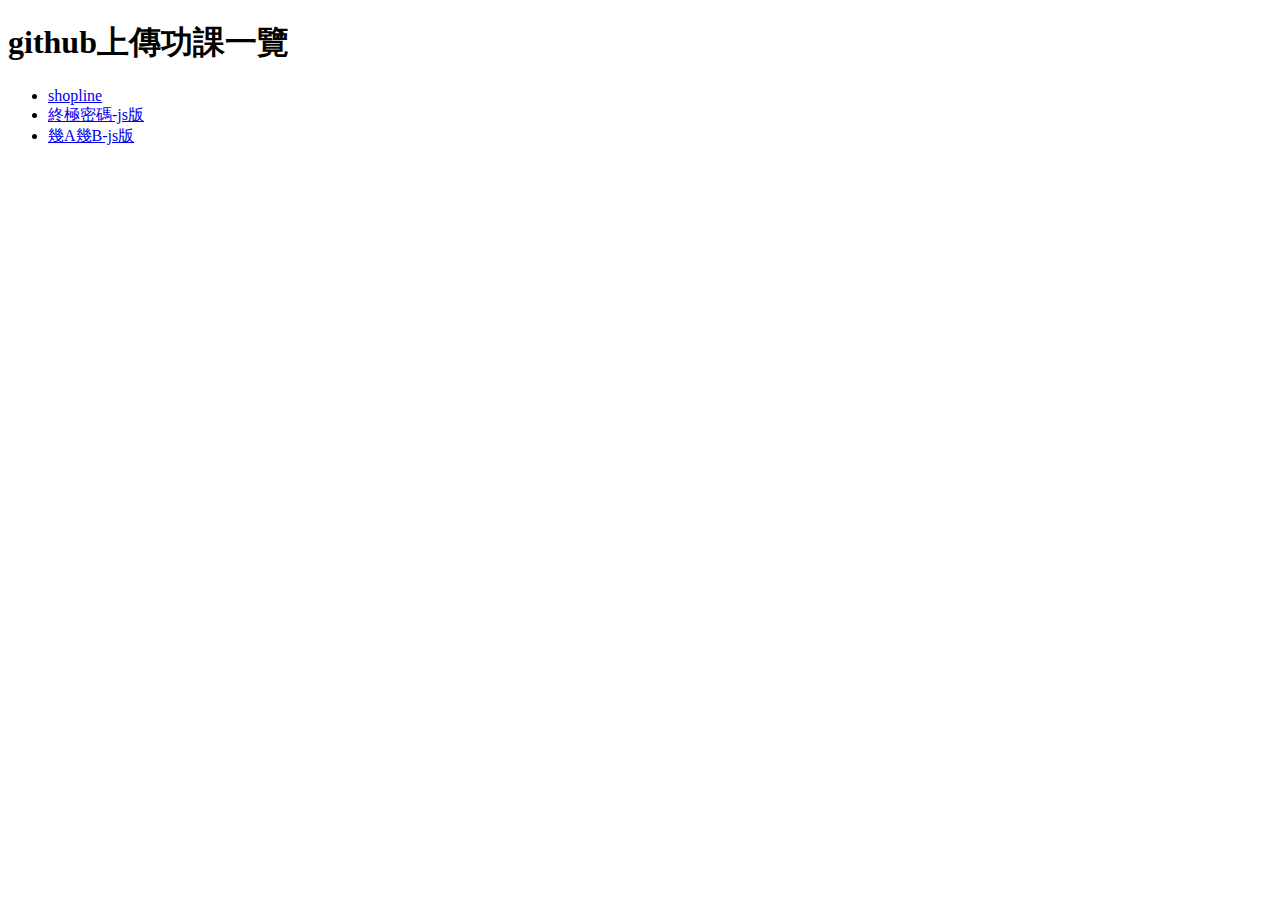
==== commit 156e920d: "調整網頁名" ====
--- a/index.html
+++ b/index.html
@@ -6,11 +6,11 @@
     <title>Index</title>
   </head>
   <body>
-    <h1>Welcome to the Index Page</h1>
+    <h1>github上傳功課一覽</h1>
     <ul>
       <li><a href="./2024.12.19/shopline.html">shopline</a></li>
-      <li><a href="./2024.12.30/Andy_homework1_pa.html">終極密碼js版</a></li>
-      <li><a href="./2024.12.30/Andy_homework1_ab.html">幾Ａ幾Ｂjs版</a></li>
+      <li><a href="./2024.12.30/Andy_homework1_pa.html">終極密碼-js版</a></li>
+      <li><a href="./2024.12.30/Andy_homework1_ab.html">幾A幾B-js版</a></li>
     </ul>
   </body>
 </html>
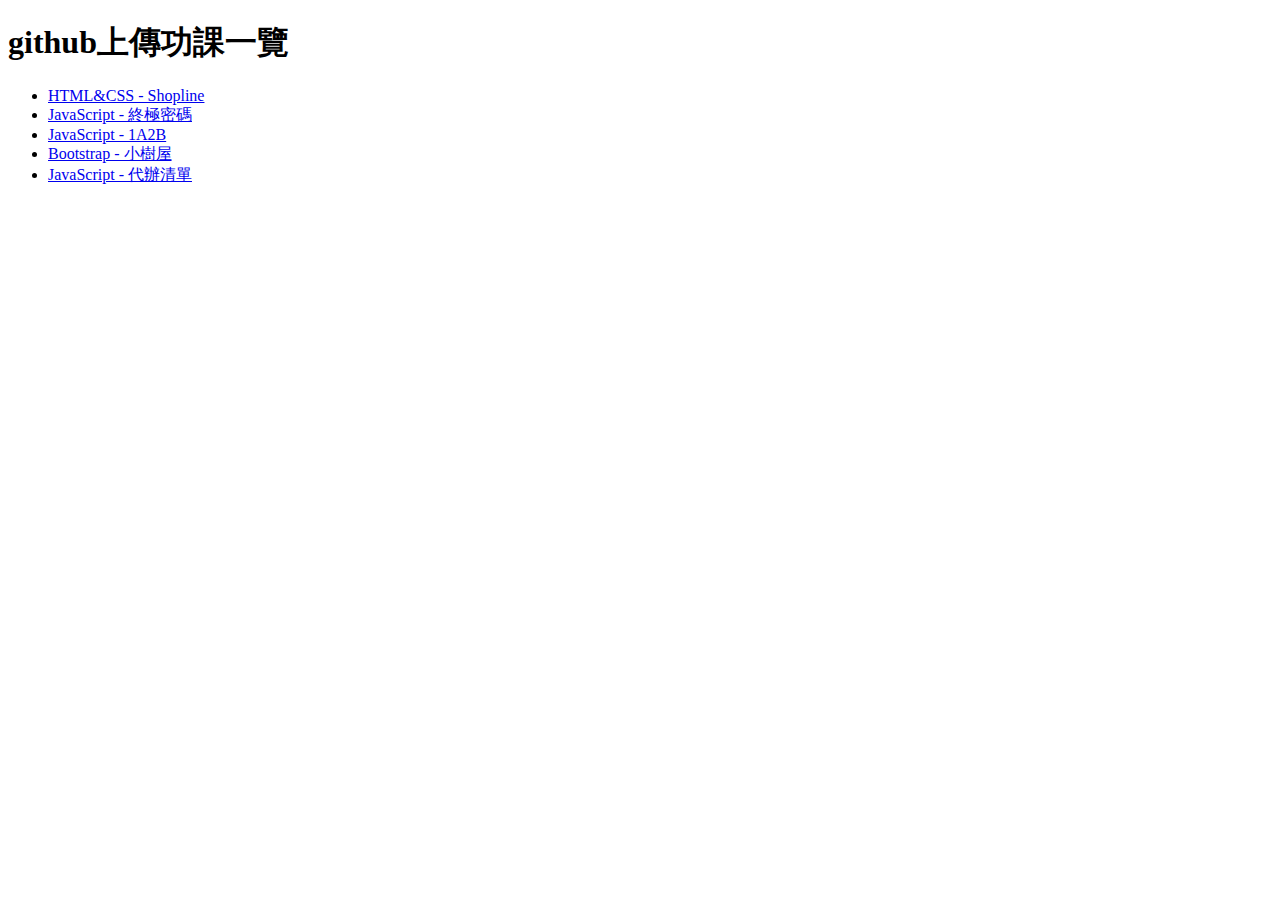
==== commit 74a0be55: "20250119 增加小樹屋" ====
--- a/index.html
+++ b/index.html
@@ -8,9 +8,15 @@
   <body>
     <h1>github上傳功課一覽</h1>
     <ul>
-      <li><a href="./2024.12.19/shopline.html">shopline</a></li>
-      <li><a href="./2024.12.30/Andy_homework1_pa.html">終極密碼-js版</a></li>
-      <li><a href="./2024.12.30/Andy_homework1_ab.html">幾A幾B-js版</a></li>
+      <li><a href="./2024.12.19/shopline.html">HTML&CSS - Shopline</a></li>
+      <li>
+        <a href="./2024.12.30/Andy_homework1_pa.html">JavaScript - 終極密碼</a>
+      </li>
+      <li>
+        <a href="./2024.12.30/Andy_homework1_ab.html">JavaScript - 1A2B</a>
+      </li>
+      <li><a href=".2025.01.17_HTML/index.html">Bootstrap - 小樹屋</a></li>
+      <li><a href="#">JavaScript - 代辦清單</a></li>
     </ul>
   </body>
 </html>
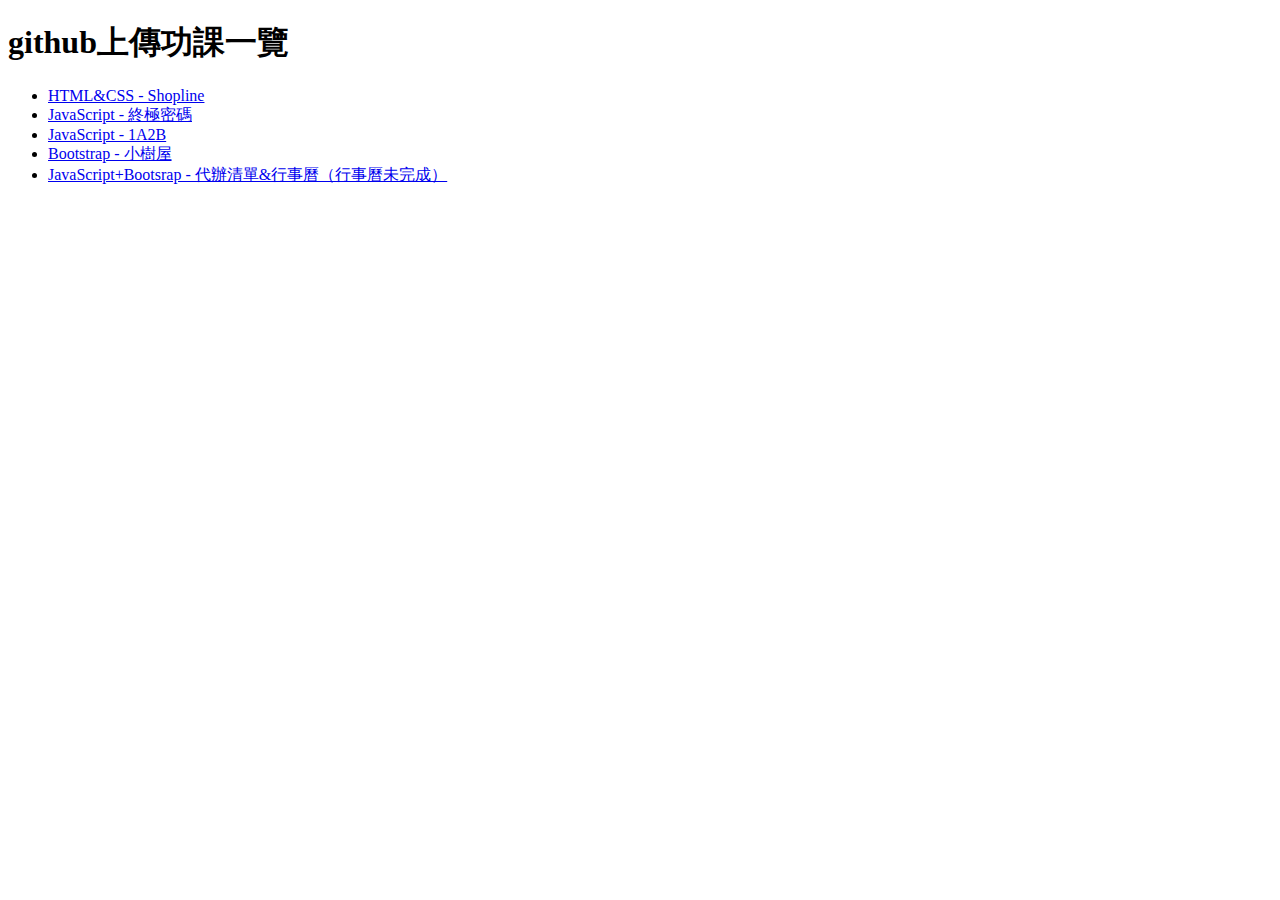
==== commit b885471a: "20241221" ====
--- a/index.html
+++ b/index.html
@@ -15,8 +15,12 @@
       <li>
         <a href="./2024.12.30/Andy_homework1_ab.html">JavaScript - 1A2B</a>
       </li>
-      <li><a href=".2025.01.17_HTML/index.html">Bootstrap - 小樹屋</a></li>
-      <li><a href="#">JavaScript - 代辦清單</a></li>
+      <li><a href="./2025.01.17_HTML/index.html">Bootstrap - 小樹屋</a></li>
+      <li>
+        <a href="./2025.01.19/index.html"
+          >JavaScript+Bootsrap - 代辦清單&行事曆（行事曆未完成）</a
+        >
+      </li>
     </ul>
   </body>
 </html>
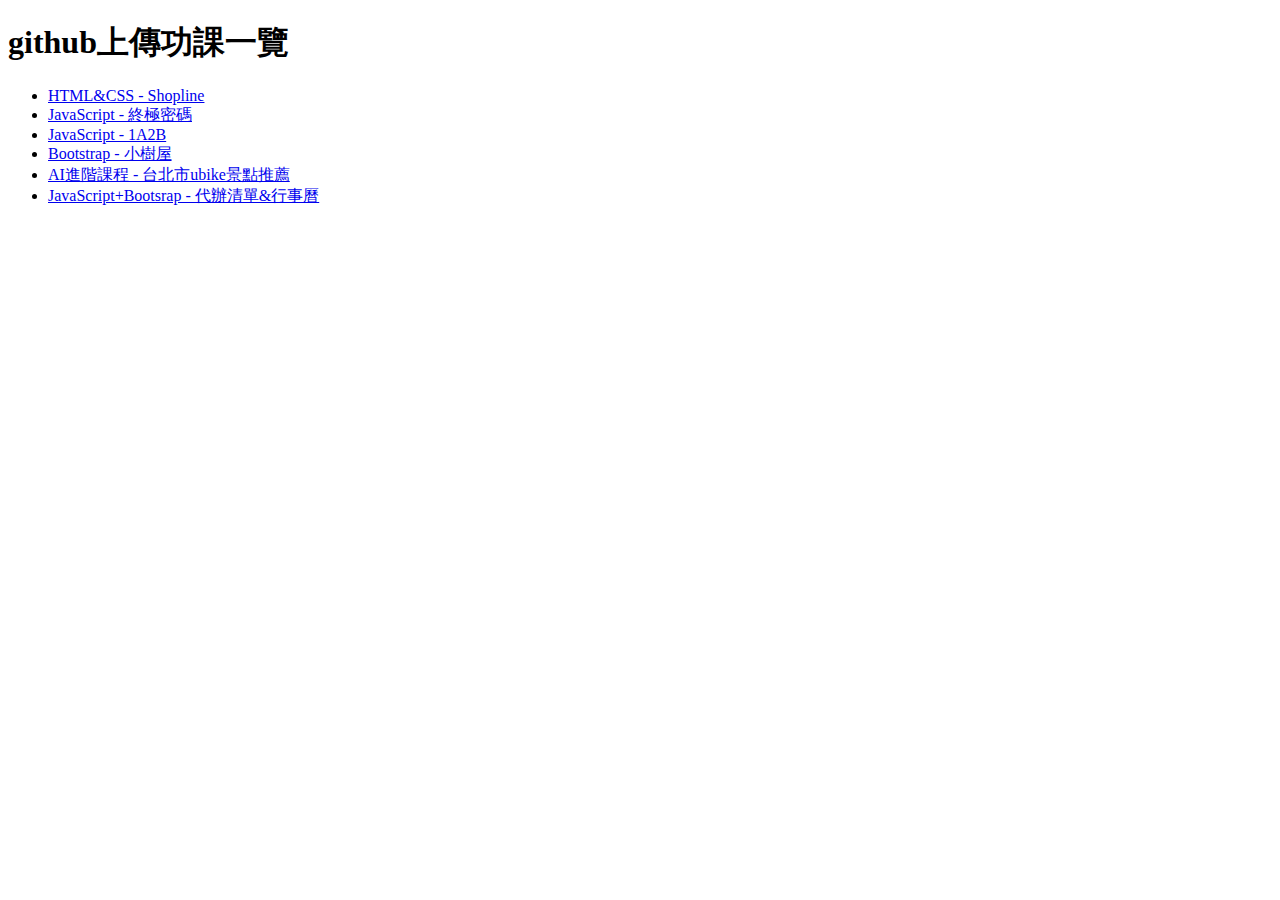
==== commit 66969e10: "202501226 加入ubike地圖串接" ====
--- a/index.html
+++ b/index.html
@@ -17,8 +17,13 @@
       </li>
       <li><a href="./2025.01.17_HTML/index.html">Bootstrap - 小樹屋</a></li>
       <li>
+        <a href="./2025.01.16_ubike-tpe/index.html"
+        >AI進階課程 - 台北市ubike景點推薦</a
+        >
+      </li>
+      <li>
         <a href="./2025.01.19/index.html"
-          >JavaScript+Bootsrap - 代辦清單&行事曆（行事曆未完成）</a
+          >JavaScript+Bootsrap - 代辦清單&行事曆</a
         >
       </li>
     </ul>
